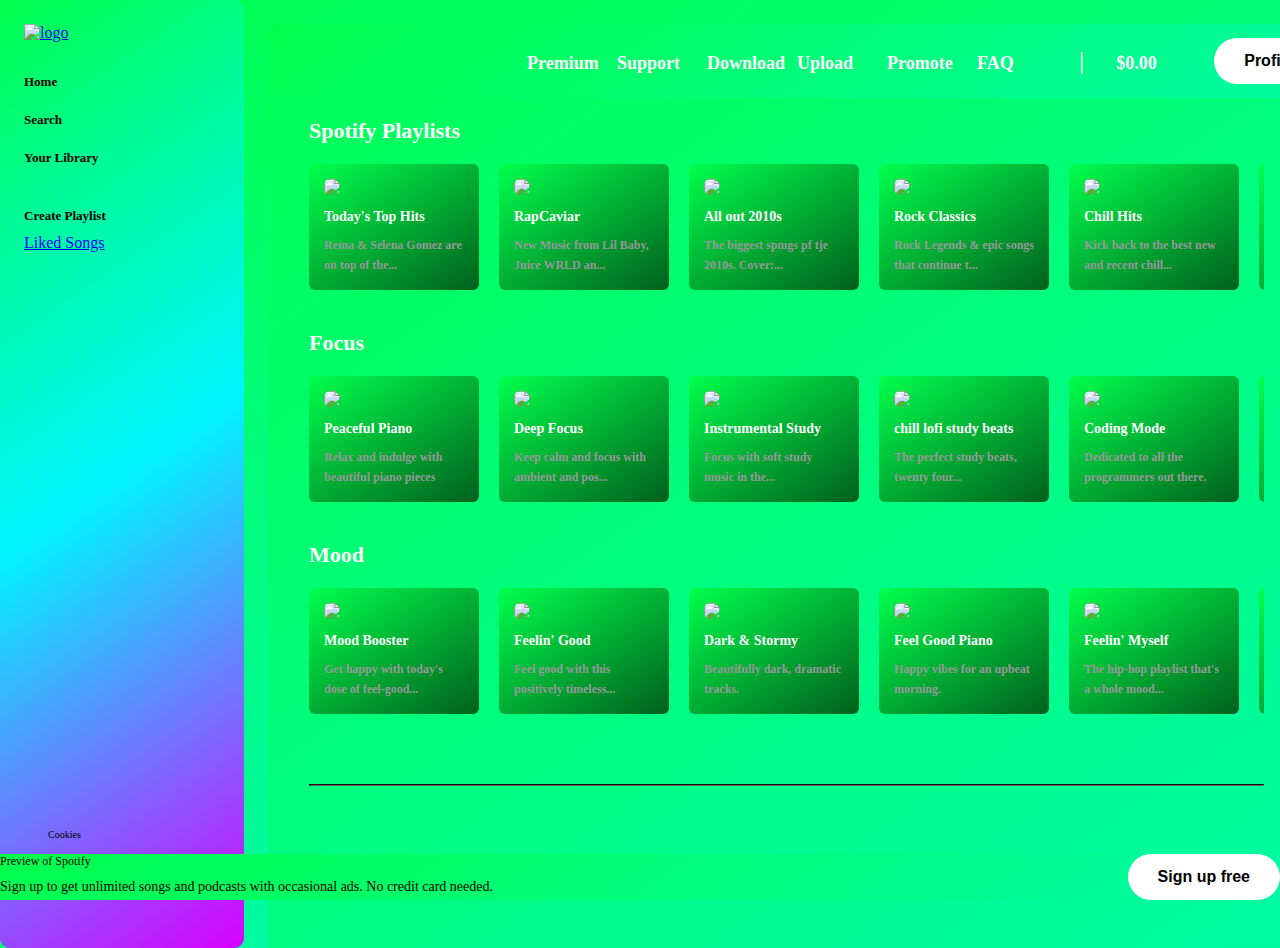
==== index.html @ 8996e860 "added profile page" ====
<!DOCTYPE html>
<html lang="en">
<head>
    <meta charset="UTF-8">
    <meta http-equiv="X-UA-Compatible" content="IE=edge">
    <meta name="viewport" content="width=device-width, initial-scale=1.0">
    <title>PenniWise</title>
    <link rel="stylesheet" href="styles.css">
    <link rel="preconnect" href="https://fonts.googleapis.com">
<link rel="preconnect" href="https://fonts.gstatic.com" crossorigin>
<link href="https://fonts.googleapis.com/css2?family=Montserrat:ital,wght@0,100;0,200;0,300;0,400;0,500;0,600;0,700;0,800;0,900;1,100;1,200;1,300;1,400;1,500;1,600;1,700;1,800;1,900&display=swap" rel="stylesheet">

</head>
<body>
    <main>
        <div class="sidebar">
          <div class="logo">
            <a href="#">
            <img src="./img/logo.png" alt="logo">
            </a>
        </div>

       <body>
    <main>
        <div class="sidebar">
          <div class="logo">
            <a href="#">
            <img src="./img/logo.png" alt="logo">
            </a>
        </div>

        <div class="navigation">
            <ul>
              <li>
                <a href="index.html">
                  <span class="fa fa-home"></span>
                  <span>Home</span>
                </a>
              </li>
    
              <li>
                <a href="#">
                  <span class="fa fa-search"></span>
                  <span>Search</span>
                </a>
              </li>
    
              <li>
                <a href="#">
                  <span class="fa fas fa-book"></span>
                  <span>Your Library</span>
                </a>
              </li>
            </ul>
          </div>
    
          <div class="navigation">
            <ul>
              <li>
                <a href="#">
                  <span class="fa fas fa-plus-square"></span>
                  <span>Create Playlist</span>
                </a>
              </li>
            </ul>
          </div>

              <li>
                <a href="#">
                  <span class="fa fas fa-heart"></span>
                  <span>Liked Songs</span>
                </a>
              </li>
            </ul>
          </div>
    
          <div class="policies">
            <ul>
              <li>
                <a href="#">Cookies</a>
              </li>
              <li>
                <a href="#">Privacy</a>
              </li>
            </ul>
          </div>
        </div>
    
        <div class="main-container">
          <div class="topbar">
            <div class="prev-next-buttons">
              <button type="button" class="fa fas fa-chevron-left"></button>
              <button type="button" class="fa fas fa-chevron-right"></button>
            </div>
    
            <div class="navbar">
              <ul>
                <li>
                  <a href="#">Premium</a>
                </li>
                <li>
                  <a href="#">Support</a>
                </li>
                <li>
                  <a href="#">Download</a>                  
                </li>
                <li>
                  <a href="#">Upload</a>
                </li>
                  <li>
                    <a href="#">Promote</a>
                  </li>
                  <li>
                    <a href="#">FAQ</a>              
                  </li>
                <li class="divider">|</li>
                <li>
                  <a href="#">$0.00</a>
                </li>
              </ul>
              <button type="button">Profile</button>
            </div>
          </div>       
          <div class="content">
          <div class="playlists">
            <h2>Spotify Playlists</h2>
    
            <div class="list">
              <div class="item">
                <img src="https://i.scdn.co/image/ab67616d0000b2733b5e11ca1b063583df9492db" />
                <div class="play">
                  <span class="fa fa-play"></span>
                </div>
                <h4>Today's Top Hits</h4>
                <p>Rema & Selena Gomez are on top of the...</p>
              </div>
    
              <div class="item">
                <img src="https://i.scdn.co/image/ab67616d0000b2733b5e11ca1b063583df9492db" />
                <div class="play">
                  <span class="fa fa-play"></span>
                </div>
                <h4>RapCaviar</h4>
                <p>New Music from Lil Baby, Juice WRLD an...</p>
              </div>
    
              <div class="item">
                <img src="https://i.scdn.co/image/ab67616d0000b2733b5e11ca1b063583df9492db" />
                <div class="play">
                  <span class="fa fa-play"></span>
                </div>
                <h4>All out 2010s</h4>
                <p>The biggest spmgs pf tje 2010s. Cover:...</p>
              </div>
    
              <div class="item">
                <img src="https://i.scdn.co/image/ab67616d0000b2733b5e11ca1b063583df9492db" />
                <div class="play">
                  <span class="fa fa-play"></span>
                </div>
                <h4>Rock Classics</h4>
                <p>Rock Legends & epic songs that continue t...</p>
              </div>
    
              <div class="item">
                <img src="https://i.scdn.co/image/ab67616d0000b2733b5e11ca1b063583df9492db" />
                <div class="play">
                  <span class="fa fa-play"></span>
                </div>
                <h4>Chill Hits</h4>
                <p>Kick back to the best new and recent chill...</p>
              </div>
    
              <div class="item">
                <img src="https://i.scdn.co/image/ab67616d0000b2733b5e11ca1b063583df9492db" />
                <div class="play">
                  <span class="fa fa-play"></span>
                </div>
                <h4>Viva Latino</h4>
                <p>Today's top Latin hits elevando nuestra...</p>
              </div>
    
              <div class="item">
                <img src="https://i.scdn.co/image/ab67616d0000b2733b5e11ca1b063583df9492db" />
                <div class="play">
                  <span class="fa fa-play"></span>
                </div>
                <h4>Mega Hit Mix</h4>
                <p>A mega mix of 75 favorites from the last...</p>
              </div>
    
              <div class="item">
                <img src="https://i.scdn.co/image/ab67616d0000b2733b5e11ca1b063583df9492db" />
                <div class="play">
                  <span class="fa fa-play"></span>
                </div>
                <h4>All out 80s</h4>
                <p>The biggest songs of the 1090s.</p>
              </div>
            </div>
          </div>
    
          <div class="playlists">
            <h2>Focus</h2>
            <div class="list">
              <div class="item">
                <img src="https://i.scdn.co/image/ab67616d0000b2733b5e11ca1b063583df9492db" />
                <div class="play">
                  <span class="fa fa-play"></span>
                </div>
                <h4>Peaceful Piano</h4>
                <p>Relax and indulge with beautiful piano pieces</p>
              </div>
    
              <div class="item">
                <img src="https://i.scdn.co/image/ab67616d0000b2733b5e11ca1b063583df9492db" />
                <div class="play">
                  <span class="fa fa-play"></span>
                </div>
                <h4>Deep Focus</h4>
                <p>Keep calm and focus with ambient and pos...</p>
              </div>
    
              <div class="item">
                <img src="https://i.scdn.co/image/ab67616d0000b2733b5e11ca1b063583df9492db" />
                <div class="play">
                  <span class="fa fa-play"></span>
                </div>
                <h4>Instrumental Study</h4>
                <p>Focus with soft study music in the...</p>
              </div>
    
              <div class="item">
                <img src="https://i.scdn.co/image/ab67616d0000b2733b5e11ca1b063583df9492db" />
                <div class="play">
                  <span class="fa fa-play"></span>
                </div>
                <h4>chill lofi study beats</h4>
                <p>The perfect study beats, twenty four...</p>
              </div>
    
              <div class="item">
                <img src="https://i.scdn.co/image/ab67616d0000b2733b5e11ca1b063583df9492db" />
                <div class="play">
                  <span class="fa fa-play"></span>
                </div>
                <h4>Coding Mode</h4>
                <p>Dedicated to all the programmers out there.</p>
              </div>
              
              <div class="item">
                <img src="https://i.scdn.co/image/ab67616d0000b2733b5e11ca1b063583df9492db" />
                <div class="play">
                  <span class="fa fa-play"></span>
                </div>
                <h4>Focus Flow</h4>
                <p>Uptempo instrumental hip hop beats.</p>
              </div>
    
              <div class="item">
                <img src="https://i.scdn.co/image/ab67616d0000b2733b5e11ca1b063583df9492db" />
                <div class="play">
                  <span class="fa fa-play"></span>
                </div>
                <h4>Calm Before The Storm</h4>
                <p>Calm before the storm music.</p>
              </div>
    
              <div class="item">
                <img src="https://i.scdn.co/image/ab67616d0000b2733b5e11ca1b063583df9492db" />
                <div class="play">
                  <span class="fa fa-play"></span>
                </div>
                <h4>Beats to think to</h4>
                <p>Focus with deep techno and tech house.</p>
              </div>
            </div>
          </div>
    
          <div class="playlists">
            <h2>Mood</h2>
            <div class="list">
              <div class="item">
                <img src="https://i.scdn.co/image/ab67616d0000b2733b5e11ca1b063583df9492db" />
                <div class="play">
                  <span class="fa fa-play"></span>
                </div>
                <h4>Mood Booster</h4>
                <p>Get happy with today's dose of feel-good...</p>
              </div>
    
              <div class="item">
                <img src="https://i.scdn.co/image/ab67616d0000b2733b5e11ca1b063583df9492db" />
                <div class="play">
                  <span class="fa fa-play"></span>
                </div>
                <h4>Feelin' Good</h4>
                <p>Feel good with this positively timeless...</p>
              </div>
    
              <div class="item">
                <img src="https://i.scdn.co/image/ab67616d0000b2733b5e11ca1b063583df9492db" />
                <div class="play">
                  <span class="fa fa-play"></span>
                </div>
                <h4>Dark & Stormy</h4>
                <p>Beautifully dark, dramatic tracks.</p>
              </div>
    
              <div class="item">
                <img src="https://i.scdn.co/image/ab67616d0000b2733b5e11ca1b063583df9492db" />
                <div class="play">
                  <span class="fa fa-play"></span>
                </div>
                <h4>Feel Good Piano</h4>
                <p>Happy vibes for an upbeat morning.</p>
              </div>
    
              <div class="item">
                <img src="https://i.scdn.co/image/ab67616d0000b2733b5e11ca1b063583df9492db" />
                <div class="play">
                  <span class="fa fa-play"></span>
                </div>
                <h4>Feelin' Myself</h4>
                <p>The hip-hop playlist that's a whole mood...</p>
              </div>
    
              <div class="item">
                <img src="https://i.scdn.co/image/ab67616d0000b2733b5e11ca1b063583df9492db" />
                <div class="play">
                  <span class="fa fa-play"></span>
                </div>
                <h4>Chill Tracks</h4>
                <p>Softer kinda dance</p>
              </div>
    
              <div class="item">
                <img src="https://i.scdn.co/image/ab67616d0000b2733b5e11ca1b063583df9492db" />
                <div class="play">
                  <span class="fa fa-play"></span>
                </div>
                <h4>Feel-Good Indie Rock</h4>
                <p>The best indie rock vibes - classic and...</p>
              </div>
    
              <div class="item">
                <img src="https://i.scdn.co/image/ab67616d0000b2733b5e11ca1b063583df9492db" />
                <div class="play">
                  <span class="fa fa-play"></span>
                </div>
                <h4>idk.</h4>
                <p>idk.</p>
              </div>
            </div>
    
            <hr>
          </div>
    
          <div class="preview">
            <div class="text">
              <h6>Preview of Spotify</h6>
              <p>Sign up to get unlimited songs and podcasts with occasional ads. No credit card needed.</p>
            </div>
            <div class="button">
              <button type="button">Sign up free</button>
            </div>
          </div>
        </div>
        </div>
        <script
          src="https://kit.fontawesome.com/23cecef777.js"
          crossorigin="anonymous"
        ></script>
    </body>
</html>
---- styles.css ----
* {
    scroll-behavior: smooth;
    margin: 0;
    padding: 0;
    
}
body {
    position: fixed;
    display: flex;
    height: 100%;
    width: 100%;
    margin: 0;
    padding: 0;
    
}

@-webkit-keyframes AnimationName {
    0%{background-position:0% 43%}
    50%{background-position:100% 58%}
    100%{background-position:0% 43%}
}
@-moz-keyframes AnimationName {
    0%{background-position:0% 43%}
    50%{background-position:100% 58%}
    100%{background-position:0% 43%}
}
@-o-keyframes AnimationName {
    0%{background-position:0% 43%}
    50%{background-position:100% 58%}
    100%{background-position:0% 43%}
}
@keyframes AnimationName {
    0%{background-position:0% 43%}
    50%{background-position:100% 58%}
    100%{background-position:0% 43%}
}



.sidebar {
    position: fixed;
    list-style: none;
    left: 0;
    top: 0;
    bottom: 0;
    height: 100%;
    width: 196px;
    border-radius: 10px;
    background: linear-gradient(326deg, #00ffbd, #7300ff, #d800ff, #00f5ff, #00ff4c);
    background-size: 200% 200%;
    -webkit-animation: AnimationName 10s ease infinite;
    -moz-animation: AnimationName 10s ease infinite;
    -o-animation: AnimationName 10s ease infinite;
    animation: AnimationName 10s ease infinite;
    padding: 24px;
}


li ul a span nav-link {
    background: none;
    list-style: none;
}

.sidebar .logo img {
    width: 130px;
}
.navigation ul {
    list-style: none;
    margin-top: 20px;
}
.navigation ul li {
    padding: 10px 0px;
    list-style: none;
}
.navigation ul li a {
    color: #000000;
    list-style: none;
    text-decoration: none;
    font-weight: bold;
    font-size: 13px;
}

.navigation ul li a:hover .fa,
.navigation ul li a.active .fa,
.navigation ul li a:focus .fa {
    color: #ffffff;
    text-decoration: none;
    font-weight: bold;
    font-size: 13px;
}
.navigation ul li a:hover .fa:hover,
.navigation ul li a.active .fa:active,
.navigation ul li a:focus .fa:focus {
    color: #ffffff;
    text-decoration: none;
    font-weight: bold;
    font-size: 13px;
}

.sidebar .policies {
    position: absolute;
    bottom: 100px;
    width: 100%;
    margin-bottom: 20px;
}

.sidebar .policies ul {
    list-style: none;
}
.sidebar .policies ul li {
    padding-bottom: 5px;
}
.sidebar .policies ul li a {
    color: #000000;
    text-decoration: none;
    font-weight: 500;
    font-size: 10px;
}
.sidebar .policies ul li a:hover,
.sidebar .policies ul li a:focus,
.sidebar .policies ul li a:active {
    color: #ffffff;
    text-decoration: none;
    font-weight: 500;
    font-size: 10px;
}
.siodbar .policies ul li .fa {
    font-size: 20px;
    margin-right: 10px;
}
.sidebar .policies ul li a:hover .fa:hover,
.sidebar .policies ul li a:focus .fa:focus,
.sidebar .policies ul li a:active .fa:active {
    color: #ffffff;
    text-decoration: none;
    font-weight: 500;
    font-size: 10px;
}
.sidebar .policies {
    position: absolute;
    bottom: 100px;
    width: 100%;
    margin-bottom: 20px;
}

main {
    position: relative;
    width: 100%;
    height: 100%;
    padding: 24px;
    padding-left: 220px;   
    background: linear-gradient(326deg, #00ffbd, #7300ff, #d800ff, #00f5ff, #00ff4c);
    background-size: 800% 800%;
    -webkit-animation: AnimationName 10s ease infinite;
    -moz-animation: AnimationName 10s ease infinite;
    -o-animation: AnimationName 10s ease infinite;
    animation: AnimationName 10s ease infinite;
    padding: 24px;
}

.main-container {
    margin-left: 245px;
    margin-bottom: 100px;
}

.topbar {
    display: flex;
    border: #000000;
    border-radius: 10px;
    width: 100%;
    justify-content: space-between;
    background: linear-gradient(326deg, #00ffbd, #7300ff, #d800ff, #00f5ff, #00ff4c);
    background-size: 800% 800%;
    -webkit-animation: AnimationName 15s ease infinite;
    -moz-animation: AnimationName 15s ease infinite;
    -o-animation: AnimationName 15s ease infinite;
    animation: AnimationName 15s ease infinite;
    padding: 14px 30px;
}
.topbar .prev-next-buttons button {
    color: #ffffff;
    cursor: not-allowed;
    width: 34px;
    height: 34px;
    border-radius: 100%;
    font-size: 18px;
    border: none;
    background: none;
    margin-right: 15px;
}
.topbar .navbar {
    display: flex;
    justify-content: space-between;
    border-radius: 20px;
    padding: 0px 10px;
    align-items: center;
}
.topbar .navbar ul {
    list-style: none;
}
.topbar .navbar ul li {
    display: inline-block;
    border: #000000;
    border-radius: 10px;
    margin: 0px 8px;
    width: 70px;
}
.topbar .navbar ul li a {
    color: #ffffff;
    display: inline-block;
    text-decoration: none;
    padding: px 10px;
    margin: 0px 0px;
    font-weight: bold;
    font-size: 18px;
}
.topbar .navbar ul li a:hover,
.topbar .navbar ul li a:focus,
.topbar .navbar ul li a:active {
    color: #000000;
    text-decoration: none;
    font-weight: bold;
    font-size: 20px;
}
.topbar .navbar ul li a:hover .fa:hover,
.topbar .navbar ul li a:focus .fa:focus,
.topbar .navbar ul li a:active .fa:active {
    color: #000000;
    text-decoration: none;
    font-weight: bold;
    font-size: 20px;
}
.topbar .navbar ul li.divider {
    color: #ffffff;  
    font-size: 26px;  
    margin: 0px 20px;
    width: auto;
    }

    .topbar .navbar button {
        background-color: #ffffff;
        color: #000000;
        font-size: 16px;
        font-weight: bold;
        padding: 14px 30px;
        border: 0px;
        border-radius: 40px;
        cursor: pointer;
        margin-left: 20px;
    }

    .topbar .navbar button:hover,
    .topbar .navbar button:focus,
    .topbar .navbar button:active {
        background-color: #00aeff;
        color: #000000;
        font-size: 16px;
        font-weight: bold;
        padding: 14px 30px;
        border: 0px;
        border-radius: 40px;
        cursor: pointer;
        margin-left: 20px;
    }
    .playlists {
        padding: 20px 40px;
      }
      .playlists h2 {
        color: #ffffff;
        font-size: 22px;
        margin-bottom: 20px;
      }
      .playlists .list {
        display: flex;
        gap: 20px;
        overflow: hidden;
      }
      .playlists .list .item {
        min-width: 140px;
        width: 160px;
        padding: 15px;
        background: linear-gradient(326deg, #00ffbd, #7300ff, #d800ff, #00f5ff, #000000, #00ff4c);
    background-size: 800% 800%;
    -webkit-animation: AnimationName 10s ease infinite;
    -moz-animation: AnimationName 10s ease infinite;
    -o-animation: AnimationName 10s ease infinite;
    animation: AnimationName 10s ease infinite;
        border-radius: 6px;
        cursor: pointer;
        transition: all ease 0.4s;
      }
      .playlists .list .item:hover {
        background-color: #252525;
      }
      .playlists .list .item img {
        width: 100%;
        border-radius: 6px;
        margin-bottom: 10px;
      }
      .playlists .list .item .play {
        position: relative;
      }
      .playlists .list .item .play .fa {
        position: absolute;
        right: 10px;
        top: -60px;
        padding: 18px;
        background-color: #9d00ff;
        border-radius: 100%;
        opacity: 0;
        transition: all ease 0.4s;
      }
      .playlists .list .item:hover .play .fa {
        opacity: 1;
        transform: translateY(-20px);
      }
      .playlists .list .item h4 {
        color: #ffffff;
        font-size: 14px;
        margin-bottom: 10px;
        white-space: nowrap;
        overflow: hidden;
        text-overflow: ellipsis;
      }
      .playlists .list .item p {
        color: #989898;
        font-size: 12px;
        line-height: 20px;
        font-weight: 600;
      }
      .playlists hr {
        margin: 70px 0px 0px;
        border-color: #636363;
      }
      
    .preview {
        position: fixed;
        display: flex;
        bottom: 0;
        left: 0;
        right: 0;
        background:linear-gradient(326deg, #00ffbd, #7300ff, #d800ff, #00f5ff, #00ff4c);
        background-size: 800% 800%;
        -webkit-animation: AnimationName 15s ease infinite;
    -moz-animation: AnimationName 15s ease infinite;
    -o-animation: AnimationName 15s ease infinite;
    animation: AnimationName 15s ease infinite;
        justify-content: space-between;
    }
    .preview h6 {
    color: #000000;
    font-size: 12px;
    font-weight: 400;
    margin-bottom: 10px;

    }
    .preview p {
    color: #000000;
    font-size: 14px;
    font-weight: 500;
    }
    .preview button {
        background-color: #ffffff;
        color: #000000;
        font-size: 16px;
        font-weight: bold;
        padding: 14px 30px;
        border: 0px;
        border-radius: 40px;
        cursor: pointer;
    }
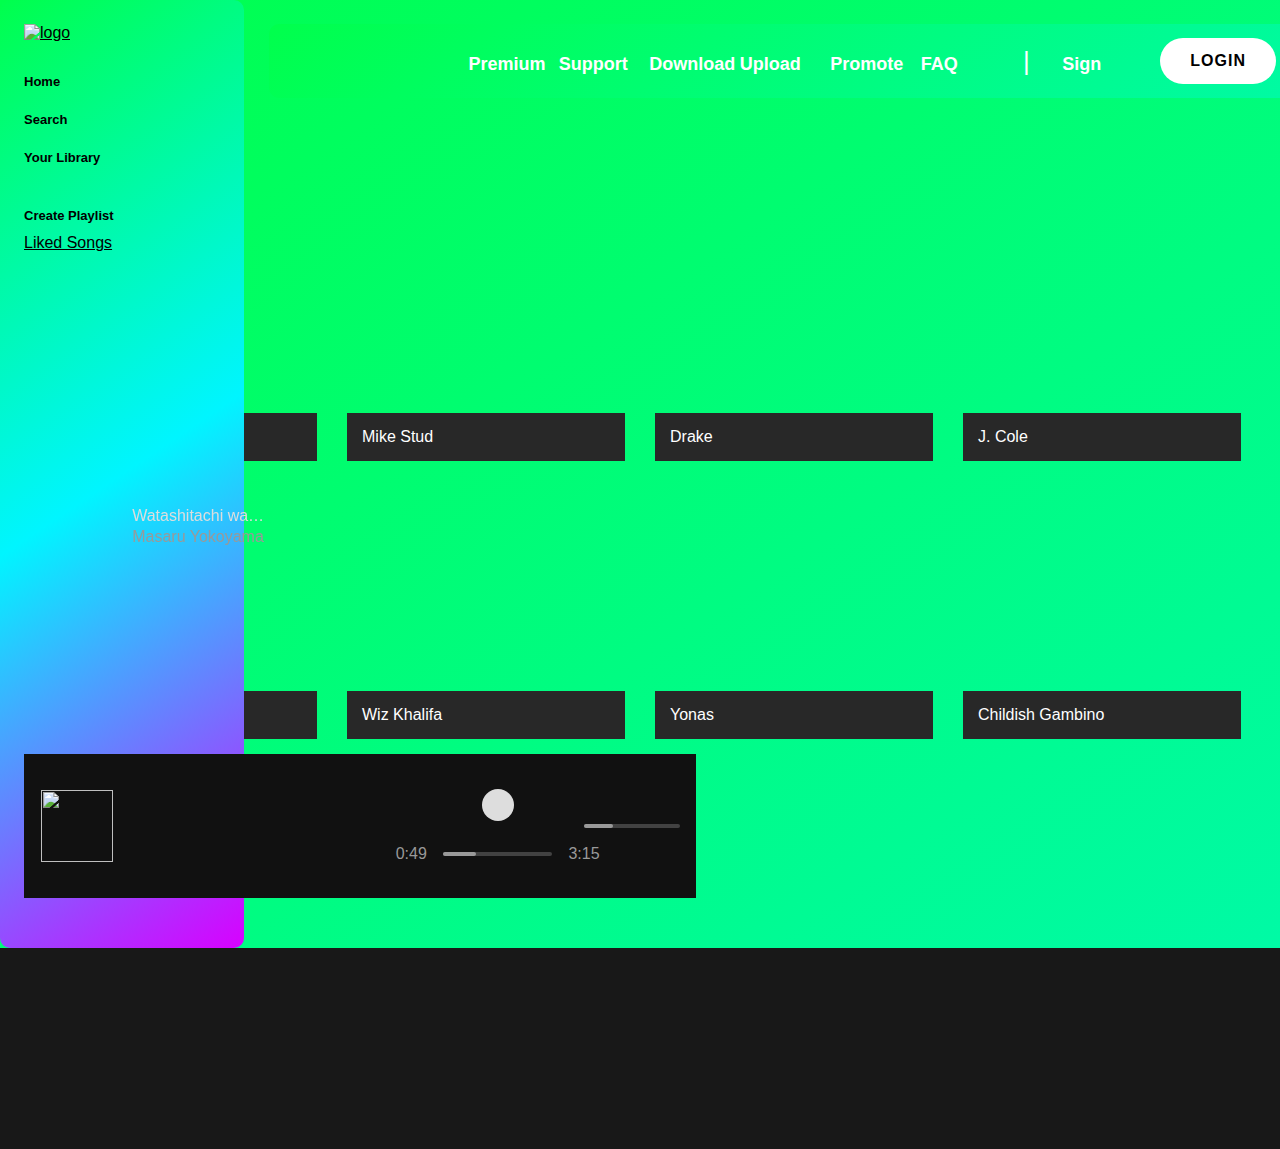
==== commit 5a192a73: "lot of changes fuck my life" ====
--- a/index.html
+++ b/index.html
@@ -6,367 +6,273 @@
     <meta name="viewport" content="width=device-width, initial-scale=1.0">
     <title>PenniWise</title>
     <link rel="stylesheet" href="styles.css">
+    <link rel="stylesheet" href="profile.css">
+    <link rel="stylesheet" href="https://cdnjs.cloudflare.com/ajax/libs/ionicons/2.0.1/css/ionicons.min.css>
+    <link rel="stylesheet" href="https://cdnjs.cloudflare.com/ajax/libs/font-awesome/5.15.4/css/all.min.css"
+            integrity="sha512-1ycn6IcaQQ40/MKBW2W4Rhis/DbILU74C1vSrLJxCq57o941Ym01SwNsOMqvEBFlcgUa6xLiPY/NS5R+E6ztJQ=="
+            crossorigin="anonymous"
+            referrerpolicy="no-referrer">    
     <link rel="preconnect" href="https://fonts.googleapis.com">
 <link rel="preconnect" href="https://fonts.gstatic.com" crossorigin>
 <link href="https://fonts.googleapis.com/css2?family=Montserrat:ital,wght@0,100;0,200;0,300;0,400;0,500;0,600;0,700;0,800;0,900;1,100;1,200;1,300;1,400;1,500;1,600;1,700;1,800;1,900&display=swap" rel="stylesheet">
 
 </head>
 <body>
-    <main>
-        <div class="sidebar">
-          <div class="logo">
-            <a href="#">
-            <img src="./img/logo.png" alt="logo">
-            </a>
-        </div>
-
-       <body>
-    <main>
-        <div class="sidebar">
-          <div class="logo">
-            <a href="#">
-            <img src="./img/logo.png" alt="logo">
-            </a>
-        </div>
-
+  <main>
+      <div class="sidebar">
+        <div class="logo">
+          <a href="#">
+          <img src="logo.png" alt="logo">
+          </a>      
+
+      <div class="navigation">
+          <ul>
+            <li>
+              <a href="home.html">
+                <span class="fa fa-home"></span>
+                <span>Home</span>
+              </a>
+            </li>
+  
+            <li>
+              <a href="#">
+                <span class="fa fa-search"></span>
+                <span>Search</span>
+              </a>
+            </li>
+  
+            <li>
+              <a href="#">
+                <span class="fa fas fa-book"></span>
+                <span>Your Library</span>
+              </a>
+            </li>
+          </ul>
+        </div>
+  
         <div class="navigation">
+          <ul>
+            <li>
+              <a href="#">
+                <span class="fa fas fa-plus-square"></span>
+                <span>Create Playlist</span>
+              </a>
+            </li>
+          </ul>
+        </div>
+
+            <li>
+              <a href="#">
+                <span class="fa fas fa-heart"></span>
+                <span>Liked Songs</span>
+              </a>
+            </li>
+          </ul>
+        </div>
+  
+        <div class="policies">
+          <ul>
+            <li>
+              <a href="#">Cookies</a>
+            </li>
+            <li>
+              <a href="#">Privacy</a>
+            </li>
+          </ul>
+        </div>
+      </div>
+    </div>
+  
+      <div class="main-container">
+        <div class="topbar">
+          <div class="prev-next-buttons">
+            <button type="button" class="fa fas fa-chevron-left"></button>
+            <button type="button" class="fa fas fa-chevron-right"></button>
+          </div>
+  
+          <div class="navbar">
             <ul>
               <li>
-                <a href="index.html">
-                  <span class="fa fa-home"></span>
-                  <span>Home</span>
-                </a>
-              </li>
-    
-              <li>
-                <a href="#">
-                  <span class="fa fa-search"></span>
-                  <span>Search</span>
-                </a>
-              </li>
-    
-              <li>
-                <a href="#">
-                  <span class="fa fas fa-book"></span>
-                  <span>Your Library</span>
-                </a>
-              </li>
-            </ul>
-          </div>
-    
-          <div class="navigation">
-            <ul>
-              <li>
-                <a href="#">
-                  <span class="fa fas fa-plus-square"></span>
-                  <span>Create Playlist</span>
-                </a>
-              </li>
-            </ul>
-          </div>
-
-              <li>
-                <a href="#">
-                  <span class="fa fas fa-heart"></span>
-                  <span>Liked Songs</span>
-                </a>
-              </li>
-            </ul>
-          </div>
-    
-          <div class="policies">
-            <ul>
-              <li>
-                <a href="#">Cookies</a>
-              </li>
-              <li>
-                <a href="#">Privacy</a>
-              </li>
-            </ul>
-          </div>
-        </div>
-    
-        <div class="main-container">
-          <div class="topbar">
-            <div class="prev-next-buttons">
-              <button type="button" class="fa fas fa-chevron-left"></button>
-              <button type="button" class="fa fas fa-chevron-right"></button>
-            </div>
-    
-            <div class="navbar">
-              <ul>
+                <a href="#">Premium</a>
+              </li>
+              <li>
+                <a href="#">Support</a>
+              </li>
+              <li>
+                <a href="#">Download</a>                  
+              </li>
+              <li>
+                <a href="#">Upload</a>
+              </li>
                 <li>
-                  <a href="#">Premium</a>
+                  <a href="#">Promote</a>
                 </li>
                 <li>
-                  <a href="#">Support</a>
+                  <a href="#">FAQ</a>              
                 </li>
-                <li>
-                  <a href="#">Download</a>                  
-                </li>
-                <li>
-                  <a href="#">Upload</a>
-                </li>
-                  <li>
-                    <a href="#">Promote</a>
-                  </li>
-                  <li>
-                    <a href="#">FAQ</a>              
-                  </li>
-                <li class="divider">|</li>
-                <li>
-                  <a href="#">$0.00</a>
-                </li>
-              </ul>
-              <button type="button">Profile</button>
-            </div>
-          </div>       
-          <div class="content">
-          <div class="playlists">
-            <h2>Spotify Playlists</h2>
-    
-            <div class="list">
-              <div class="item">
-                <img src="https://i.scdn.co/image/ab67616d0000b2733b5e11ca1b063583df9492db" />
-                <div class="play">
-                  <span class="fa fa-play"></span>
-                </div>
-                <h4>Today's Top Hits</h4>
-                <p>Rema & Selena Gomez are on top of the...</p>
-              </div>
-    
-              <div class="item">
-                <img src="https://i.scdn.co/image/ab67616d0000b2733b5e11ca1b063583df9492db" />
-                <div class="play">
-                  <span class="fa fa-play"></span>
-                </div>
-                <h4>RapCaviar</h4>
-                <p>New Music from Lil Baby, Juice WRLD an...</p>
-              </div>
-    
-              <div class="item">
-                <img src="https://i.scdn.co/image/ab67616d0000b2733b5e11ca1b063583df9492db" />
-                <div class="play">
-                  <span class="fa fa-play"></span>
-                </div>
-                <h4>All out 2010s</h4>
-                <p>The biggest spmgs pf tje 2010s. Cover:...</p>
-              </div>
-    
-              <div class="item">
-                <img src="https://i.scdn.co/image/ab67616d0000b2733b5e11ca1b063583df9492db" />
-                <div class="play">
-                  <span class="fa fa-play"></span>
-                </div>
-                <h4>Rock Classics</h4>
-                <p>Rock Legends & epic songs that continue t...</p>
-              </div>
-    
-              <div class="item">
-                <img src="https://i.scdn.co/image/ab67616d0000b2733b5e11ca1b063583df9492db" />
-                <div class="play">
-                  <span class="fa fa-play"></span>
-                </div>
-                <h4>Chill Hits</h4>
-                <p>Kick back to the best new and recent chill...</p>
-              </div>
-    
-              <div class="item">
-                <img src="https://i.scdn.co/image/ab67616d0000b2733b5e11ca1b063583df9492db" />
-                <div class="play">
-                  <span class="fa fa-play"></span>
-                </div>
-                <h4>Viva Latino</h4>
-                <p>Today's top Latin hits elevando nuestra...</p>
-              </div>
-    
-              <div class="item">
-                <img src="https://i.scdn.co/image/ab67616d0000b2733b5e11ca1b063583df9492db" />
-                <div class="play">
-                  <span class="fa fa-play"></span>
-                </div>
-                <h4>Mega Hit Mix</h4>
-                <p>A mega mix of 75 favorites from the last...</p>
-              </div>
-    
-              <div class="item">
-                <img src="https://i.scdn.co/image/ab67616d0000b2733b5e11ca1b063583df9492db" />
-                <div class="play">
-                  <span class="fa fa-play"></span>
-                </div>
-                <h4>All out 80s</h4>
-                <p>The biggest songs of the 1090s.</p>
-              </div>
-            </div>
-          </div>
-    
-          <div class="playlists">
-            <h2>Focus</h2>
-            <div class="list">
-              <div class="item">
-                <img src="https://i.scdn.co/image/ab67616d0000b2733b5e11ca1b063583df9492db" />
-                <div class="play">
-                  <span class="fa fa-play"></span>
-                </div>
-                <h4>Peaceful Piano</h4>
-                <p>Relax and indulge with beautiful piano pieces</p>
-              </div>
-    
-              <div class="item">
-                <img src="https://i.scdn.co/image/ab67616d0000b2733b5e11ca1b063583df9492db" />
-                <div class="play">
-                  <span class="fa fa-play"></span>
-                </div>
-                <h4>Deep Focus</h4>
-                <p>Keep calm and focus with ambient and pos...</p>
-              </div>
-    
-              <div class="item">
-                <img src="https://i.scdn.co/image/ab67616d0000b2733b5e11ca1b063583df9492db" />
-                <div class="play">
-                  <span class="fa fa-play"></span>
-                </div>
-                <h4>Instrumental Study</h4>
-                <p>Focus with soft study music in the...</p>
-              </div>
-    
-              <div class="item">
-                <img src="https://i.scdn.co/image/ab67616d0000b2733b5e11ca1b063583df9492db" />
-                <div class="play">
-                  <span class="fa fa-play"></span>
-                </div>
-                <h4>chill lofi study beats</h4>
-                <p>The perfect study beats, twenty four...</p>
-              </div>
-    
-              <div class="item">
-                <img src="https://i.scdn.co/image/ab67616d0000b2733b5e11ca1b063583df9492db" />
-                <div class="play">
-                  <span class="fa fa-play"></span>
-                </div>
-                <h4>Coding Mode</h4>
-                <p>Dedicated to all the programmers out there.</p>
-              </div>
-              
-              <div class="item">
-                <img src="https://i.scdn.co/image/ab67616d0000b2733b5e11ca1b063583df9492db" />
-                <div class="play">
-                  <span class="fa fa-play"></span>
-                </div>
-                <h4>Focus Flow</h4>
-                <p>Uptempo instrumental hip hop beats.</p>
-              </div>
-    
-              <div class="item">
-                <img src="https://i.scdn.co/image/ab67616d0000b2733b5e11ca1b063583df9492db" />
-                <div class="play">
-                  <span class="fa fa-play"></span>
-                </div>
-                <h4>Calm Before The Storm</h4>
-                <p>Calm before the storm music.</p>
-              </div>
-    
-              <div class="item">
-                <img src="https://i.scdn.co/image/ab67616d0000b2733b5e11ca1b063583df9492db" />
-                <div class="play">
-                  <span class="fa fa-play"></span>
-                </div>
-                <h4>Beats to think to</h4>
-                <p>Focus with deep techno and tech house.</p>
-              </div>
-            </div>
-          </div>
-    
-          <div class="playlists">
-            <h2>Mood</h2>
-            <div class="list">
-              <div class="item">
-                <img src="https://i.scdn.co/image/ab67616d0000b2733b5e11ca1b063583df9492db" />
-                <div class="play">
-                  <span class="fa fa-play"></span>
-                </div>
-                <h4>Mood Booster</h4>
-                <p>Get happy with today's dose of feel-good...</p>
-              </div>
-    
-              <div class="item">
-                <img src="https://i.scdn.co/image/ab67616d0000b2733b5e11ca1b063583df9492db" />
-                <div class="play">
-                  <span class="fa fa-play"></span>
-                </div>
-                <h4>Feelin' Good</h4>
-                <p>Feel good with this positively timeless...</p>
-              </div>
-    
-              <div class="item">
-                <img src="https://i.scdn.co/image/ab67616d0000b2733b5e11ca1b063583df9492db" />
-                <div class="play">
-                  <span class="fa fa-play"></span>
-                </div>
-                <h4>Dark & Stormy</h4>
-                <p>Beautifully dark, dramatic tracks.</p>
-              </div>
-    
-              <div class="item">
-                <img src="https://i.scdn.co/image/ab67616d0000b2733b5e11ca1b063583df9492db" />
-                <div class="play">
-                  <span class="fa fa-play"></span>
-                </div>
-                <h4>Feel Good Piano</h4>
-                <p>Happy vibes for an upbeat morning.</p>
-              </div>
-    
-              <div class="item">
-                <img src="https://i.scdn.co/image/ab67616d0000b2733b5e11ca1b063583df9492db" />
-                <div class="play">
-                  <span class="fa fa-play"></span>
-                </div>
-                <h4>Feelin' Myself</h4>
-                <p>The hip-hop playlist that's a whole mood...</p>
-              </div>
-    
-              <div class="item">
-                <img src="https://i.scdn.co/image/ab67616d0000b2733b5e11ca1b063583df9492db" />
-                <div class="play">
-                  <span class="fa fa-play"></span>
-                </div>
-                <h4>Chill Tracks</h4>
-                <p>Softer kinda dance</p>
-              </div>
-    
-              <div class="item">
-                <img src="https://i.scdn.co/image/ab67616d0000b2733b5e11ca1b063583df9492db" />
-                <div class="play">
-                  <span class="fa fa-play"></span>
-                </div>
-                <h4>Feel-Good Indie Rock</h4>
-                <p>The best indie rock vibes - classic and...</p>
-              </div>
-    
-              <div class="item">
-                <img src="https://i.scdn.co/image/ab67616d0000b2733b5e11ca1b063583df9492db" />
-                <div class="play">
-                  <span class="fa fa-play"></span>
-                </div>
-                <h4>idk.</h4>
-                <p>idk.</p>
-              </div>
-            </div>
-    
-            <hr>
-          </div>
-    
-          <div class="preview">
-            <div class="text">
-              <h6>Preview of Spotify</h6>
-              <p>Sign up to get unlimited songs and podcasts with occasional ads. No credit card needed.</p>
-            </div>
-            <div class="button">
-              <button type="button">Sign up free</button>
-            </div>
-          </div>
-        </div>
-        </div>
+              <li class="divider">|</li>
+              <li>
+                <a href="#">Sign</a>
+              </li>
+            </ul>
+            <button type="button" href="profile.html">Login</button>
+          </div>
+        </div>
+  
+    </div>
+    
+  </div>
+  
+</section>
+</div>
+
+<div role="tabpanel" class="tab-pane" id="related-artists">
+            
+  <div class="media-cards">
+  
+    <div class="media-card">
+    
+      <div class="media-card__image" style="background-image: url(https://s3-us-west-2.amazonaws.com/s.cdpn.io/7022/hoodie.jpg);">
+      
+        <i class="ion-ios-play"></i>
+        
+      </div>
+      
+      <a class="media-card__footer">Hoodie Allen</a>
+      
+    </div>
+    
+    <div class="media-card">
+    
+      <div class="media-card__image" style="background-image: url(https://s3-us-west-2.amazonaws.com/s.cdpn.io/7022/mikestud_large.jpg);">
+      
+        <i class="ion-ios-play"></i>
+        
+      </div>
+      
+      <a class="media-card__footer">Mike Stud</a>
+      
+    </div>
+    
+    <div class="media-card">
+    
+      <div class="media-card__image" style="background-image: url(https://s3-us-west-2.amazonaws.com/s.cdpn.io/7022/drake_large.jpg);">
+      
+        <i class="ion-ios-play"></i>
+        
+      </div>
+      
+      <a class="media-card__footer">Drake</a>
+      
+    </div>
+    
+    <div class="media-card">
+    
+      <div class="media-card__image" style="background-image: url(https://s3-us-west-2.amazonaws.com/s.cdpn.io/7022/jcole_large.jpg);">
+      
+        <i class="ion-ios-play"></i>
+        
+      </div>
+      
+      <a class="media-card__footer">J. Cole</a>
+      
+    </div>
+    
+    <div class="media-card">
+    
+      <div class="media-card__image" style="background-image: url(https://s3-us-west-2.amazonaws.com/s.cdpn.io/7022/bigSean_large.jpg);">
+      
+        <i class="ion-ios-play"></i>
+        
+      </div>
+      
+      <a class="media-card__footer">Big Sean</a>
+      
+    </div>
+    
+    <div class="media-card">
+    
+      <div class="media-card__image" style="background-image: url(https://s3-us-west-2.amazonaws.com/s.cdpn.io/7022/wiz.jpeg);">
+      
+        <i class="ion-ios-play"></i>
+        
+      </div>
+      
+      <a class="media-card__footer">Wiz Khalifa</a>
+      
+    </div>
+    
+    <div class="media-card">
+    
+      <div class="media-card__image" style="background-image: url(https://s3-us-west-2.amazonaws.com/s.cdpn.io/7022/yonas.jpg);">
+      
+        <i class="ion-ios-play"></i>
+        
+      </div>
+      
+      <a class="media-card__footer">Yonas</a>
+      
+    </div>
+    
+    <div class="media-card">
+    
+      <div class="media-card__image" style="background-image: url(https://s3-us-west-2.amazonaws.com/s.cdpn.io/7022/childish.jpg);">
+      
+        <i class="ion-ios-play"></i>
+        
+      </div>
+      
+      <a class="media-card__footer">Childish Gambino</a>
+      
+    </div>
+    
+<div class="music-player">
+  <div class="song-bar">
+      <div class="song-infos">
+          <div class="image-container">
+              <img src="https://d2y6mqrpjbqoe6.cloudfront.net/image/upload/f_auto,q_auto/media/library-400/216_636967437355378335Your_Lie_Small_hq.jpg" alt="" />
+          </div>
+          <div class="song-description">
+              <p class="title">
+                  Watashitachi wa Sou Yatte Ikite Iku Jinshu na no
+              </p>
+              <p class="artist">Masaru Yokoyama</p>
+          </div>
+      </div>
+      <div class="icons">
+          <i class="far fa-heart"></i>
+          <i class="fas fa-compress"></i>
+      </div>
+  </div>
+  <div class="progress-controller">
+      <div class="control-buttons">
+          <i class="fas fa-random"></i>
+          <i class="fas fa-step-backward"></i>
+          <i class="play-pause fas fa-play"></i>
+          <i class="fas fa-step-forward"></i>
+          <i class="fas fa-undo-alt"></i>
+      </div>
+      <div class="progress-container">
+          <span>0:49</span>
+          <div class="progress-bar">
+              <div class="progress"></div>
+          </div>
+          <span>3:15</span>
+      </div>
+  </div>
+  <div class="other-features">
+      <i class="fas fa-list-ul"></i>
+      <i class="fas fa-desktop"></i>
+      <div class="volume-bar">
+          <i class="fas fa-volume-down"></i>
+          <div class="progress-bar">
+              <div class="progress"></div>
+          </div>
+      </div>
+  </div>
+</div>
+
+ 
         <script
           src="https://kit.fontawesome.com/23cecef777.js"
           crossorigin="anonymous"
--- a/styles.css
+++ b/styles.css
@@ -12,6 +12,150 @@
     margin: 0;
     padding: 0;
     
+}
+@import url(//db.onlinewebfonts.com/c/860c3ec7bbc5da3e97233ccecafe512e?family=Circular+Std+Book);
+
+
+.music-player {
+    --primary-color: #ddd;
+    --secondary-color: #999;
+    --green-color: #2d5;
+    --padding: 1em;
+    background-color: #111;
+    display: flex;
+    justify-content: center;
+    align-items: center;
+    position: relative;
+
+    height: 7rem;
+    padding: var(--padding);
+    color: var(--primary-color);
+}
+.song-bar {
+    position: relative;
+    display: flex;
+    align-items: center;
+    justify-content: space-between;
+    gap: 1.5rem;
+    padding: 1px;
+    right: 0;
+    bottom: 0;
+    width: auto;
+}
+
+.song-infos {
+    display: flex;
+    align-items: center;
+    gap: 1em;
+}
+.image-container {
+    --size: 4.5em;
+    flex-shrink: 0;
+    width: var(--size);
+    height: var(--size);
+}
+.image-container img {
+    width: 100%;
+    height: 100%;
+    object-fit: cover;
+}
+.song-description p {
+    margin: 0.2em;
+}
+.title,
+.artist {
+    display: -webkit-box;
+    -webkit-box-orient: vertical;
+    -webkit-line-clamp: 1;
+    overflow: auto;
+}
+.title:hover,
+.artist:hover {
+    text-decoration: underline;
+}
+.artist{
+    color: var(--secondary-color);
+}
+.icons{
+    display: flex;
+    gap: 1em;
+}
+.progress-controller{
+    width: 100%;
+    display: flex;
+    justify-content: center;
+    flex-direction: column;
+    align-items: center;
+    gap: 1.5em;
+    color: var(--secondary-color);
+}
+.control-buttons{
+    display: flex;
+    align-items: center;
+    gap: 2em;
+}
+.play-pause{
+    display: inline-block;
+    padding: 1em;
+    background-color: var(--primary-color);
+    color: #111;
+    border-radius: 50%;
+}
+.play-pause:hover{
+    transform: scale(1.1);
+    color: #111;
+}
+.progress-container{
+    width: 100%;
+    display: flex;
+    align-items: center;
+    justify-content: center;
+    gap: 1em;
+}
+.progress-bar{
+    height: 4px;
+    border-radius: 10px;
+    width: 30%;
+    background-color: #ccc4;
+}
+.progress{
+    position: relative;
+    height: 100%;
+    width: 30%;
+    border-radius: 10px;
+    background-color: var(--secondary-color);
+}
+.progress-bar:hover .progress{
+    background-color: var(--green-color);
+}
+.progress-bar:hover .progress::after{
+    content: "";
+    position: absolute;
+    --size: 1em;
+    width: var(--size);
+    height: var(--size);
+    right: 0;
+    border-radius: 50%;
+    background-color: var(--primary-color);
+    transform: translate(50%, calc(2px - 50%));
+}
+.other-features{
+    position: absolute;
+    right: var(--padding);
+    display: flex;
+    flex-direction: row;
+    gap: 1em;
+}
+.volume-bar{
+    display: flex;
+    align-items: center;
+    gap: .7em;
+}
+.volume-bar .progress-bar{
+    width: 6em;
+}
+.volume-bar .progress-bar:hover .progress::after{
+    --size: .8em;
 }
 
 @-webkit-keyframes AnimationName {
@@ -273,7 +417,7 @@
       .playlists .list {
         display: flex;
         gap: 20px;
-        overflow: hidden;
+        overflow: auto;
       }
       .playlists .list .item {
         min-width: 140px;
@@ -319,7 +463,7 @@
         font-size: 14px;
         margin-bottom: 10px;
         white-space: nowrap;
-        overflow: hidden;
+        overflow: auto;
         text-overflow: ellipsis;
       }
       .playlists .list .item p {
@@ -332,40 +476,5 @@
         margin: 70px 0px 0px;
         border-color: #636363;
       }
-      
-    .preview {
-        position: fixed;
-        display: flex;
-        bottom: 0;
-        left: 0;
-        right: 0;
-        background:linear-gradient(326deg, #00ffbd, #7300ff, #d800ff, #00f5ff, #00ff4c);
-        background-size: 800% 800%;
-        -webkit-animation: AnimationName 15s ease infinite;
-    -moz-animation: AnimationName 15s ease infinite;
-    -o-animation: AnimationName 15s ease infinite;
-    animation: AnimationName 15s ease infinite;
-        justify-content: space-between;
-    }
-    .preview h6 {
-    color: #000000;
-    font-size: 12px;
-    font-weight: 400;
-    margin-bottom: 10px;
-
-    }
-    .preview p {
-    color: #000000;
-    font-size: 14px;
-    font-weight: 500;
-    }
-    .preview button {
-        background-color: #ffffff;
-        color: #000000;
-        font-size: 16px;
-        font-weight: bold;
-        padding: 14px 30px;
-        border: 0px;
-        border-radius: 40px;
-        cursor: pointer;
-    }+     
+   --- a/profile.css
+++ b/profile.css
@@ -0,0 +1,1064 @@
+
+@charset "UTF-8";
+body {
+  background: #181818;
+  font-family: "Roboto", sans-serif;
+}
+body a {
+  color: #000000;
+}
+body a:hover {
+  color: #ffffff;
+}
+.content {
+  display: flex;
+  flex-flow: row wrap;
+}
+.content__left {
+  width: 15%;
+}
+.content__middle {
+  width: 85%;
+}
+.content__right {
+  width: 15%;
+}
+@media (max-width: 1400px) {
+  .content__left {
+    width: 20%;
+  }
+  .content__middle {
+    width: 80%;
+  }
+  .content__right {
+    display: none;
+  }
+}
+@media (max-width: 768px) {
+  .content__left {
+    width: 100%;
+  }
+  .content__middle {
+    width: 100%;
+  }
+}
+  .navigation__list {
+    margin-bottom: 0;
+    width: calc(100% / 3);
+    text-align: center;
+  }
+  .navigation__list__item {
+    width: 100%;
+    text-align: center;
+  }
+  .navigation__list__item i {
+    display: none;
+  }
+  .navigation__list__item span {
+    margin: 0 auto;
+  }
+  .navigation__list__item:hover {
+    border: none;
+  }
+
+.playlist {
+  padding: 15px;
+  background: linear-gradient(326deg, #00ffbd, #7300ff, #d800ff, #00f5ff, #00ff4c);
+    background-size: 800% 800%;
+    -webkit-animation: AnimationName 10s ease infinite;
+    -moz-animation: AnimationName 10s ease infinite;
+    -o-animation: AnimationName 10s ease infinite;
+    animation: AnimationName 10s ease infinite;
+  border-top: 1px solid #181818;
+  border-bottom: 1px solid #181818;
+}
+.playlist:hover {
+  background: #8e04ff;
+}
+.playlist:hover a {
+  color: rgb(0, 221, 255);
+}
+.playlist a {
+  color: #ffffff;
+  display: flex;
+  flex-flow: row nowrap;
+  align-items: center;
+}
+.playlist a:hover {
+  text-decoration: none;
+}
+.playlist a i {
+  font-size: 24px;
+  color: white;
+  margin-right: 15px;
+}
+
+@media (max-width: 768px) {
+  .playlist {
+    display: none;
+  }
+}
+.playing {
+    background: linear-gradient(326deg, #00ffbd, #7300ff, #d800ff, #00f5ff, #00ff4c);
+    background-size: 800% 800%;
+    -webkit-animation: AnimationName 10s ease infinite;
+    -moz-animation: AnimationName 10s ease infinite;
+    -o-animation: AnimationName 10s ease infinite;
+    animation: AnimationName 10s ease infinite;
+  border-bottom: 1px solid #181818;
+  display: flex;
+  flex-flow: row nowrap;
+  align-items: center;
+}
+.playing__art img {
+  width: 50px;
+  height: 50px;
+}
+.playing__song {
+  color: #ffffff;
+  padding-left: 15px;
+  display: flex;
+  flex-flow: column wrap;
+}
+.playing__song a {
+  color: #ffffff;
+}
+.playing__song a:hover {
+  color: rgb(0, 0, 0);
+  cursor: pointer;
+}
+.playing__add {
+  margin-left: auto;
+  padding-right: 15px;
+  color: #ffffff;
+}
+
+@media (max-width: 768px) {
+  .playing {
+    border-top: 1px solid #181818;
+  }
+}
+.current-track {
+    background: linear-gradient(326deg, #00ffbd, #7300ff, #d800ff, #00f5ff, #00ff4c);
+    background-size: 800% 800%;
+    -webkit-animation: AnimationName 10s ease infinite;
+    -moz-animation: AnimationName 10s ease infinite;
+    -o-animation: AnimationName 10s ease infinite;
+    animation: AnimationName 10s ease infinite;
+  padding: 5px 5px;
+  display: flex;
+  margin-right: 10px;
+  position: absolute;
+  flex-flow: row wrap;
+  align-items: center;
+  width: 85%;
+}
+
+.current-track__actions {
+  width: 5%;
+  display: flex;
+  flex-flow: row nowrap;
+  justify-content: space-between;
+  align-items: center;
+}
+.current-track__actions a {
+  font-size: 24px;
+  color: #000000;
+}
+.current-track__actions a:hover {
+  color: rgb(255, 255, 255);
+  cursor: pointer;
+}
+.current-track__actions .play {
+  font-size: 36px;
+}
+.current-track__progress {
+  width: 70%;
+  padding: 0 30px;
+  color: #000000;
+  font-size: 11px;
+  display: flex;
+  flex-flow: row;
+  justify-content: space-between;
+  align-items: center;
+}
+.current-track__progress__bar {
+  width: 100%;
+  padding: 0 15px;
+}
+.current-track__progress__bar .noUi-target {
+  border: none;
+  height: 4px;
+}
+.current-track__progress__bar .noUi-base {
+    background: linear-gradient(326deg, #00ffbd, #7300ff, #d800ff, #00f5ff, #00ff4c);
+    background-size: 800% 800%;
+    -webkit-animation: AnimationName 10s ease infinite;
+    -moz-animation: AnimationName 10s ease infinite;
+    -o-animation: AnimationName 10s ease infinite;
+    animation: AnimationName 10s ease infinite;}
+.current-track__progress__bar .noUi-origin {
+  background: #000000;
+}
+.current-track__progress__bar .noUi-handle {
+  background: #ffffff;
+  width: 15px;
+  height: 15px;
+  border-radius: 50%;
+  box-shadow: none;
+  border: none;
+  left: 0;
+  display: none;
+}
+.current-track__progress__bar .noUi-handle:before, .current-track__progress__bar .noUi-handle:after {
+  background: none;
+}
+.current-track__progress:hover .noUi-handle {
+  display: block;
+}
+.current-track__options {
+  width: 25%;
+  display: flex;
+  flex-flow: row wrap;
+  align-items: center;
+}
+.current-track__options .lyrics {
+  font-size: 11px;
+  text-transform: uppercase;
+  width: 15%;
+  padding: 0 15px 0 0;
+}
+.current-track__options .controls {
+  width: 85%;
+  display: flex;
+  flex-flow: row wrap;
+  justify-content: space-between;
+}
+.current-track__options .controls .devices:hover {
+  text-decoration: none;
+}
+.current-track__options .controls .devices i {
+  margin-right: 5px;
+}
+.current-track__options .controls .devices span {
+  font-size: 11px;
+  text-transform: uppercase;
+}
+.current-track__options .controls .volume {
+  width: 25%;
+  display: flex;
+  flex-flow: row wrap;
+  align-items: center;
+}
+.current-track__options .controls .volume i {
+  width: 20px;
+  color: #ffffff;
+}
+.current-track__options .controls .volume #song-volume {
+  width: calc(80% - 20px);
+  border: none;
+  height: 4px;
+}
+.current-track__options .controls .volume #song-volume .noUi-base {
+  background: #ffffff;
+}
+.current-track__options .controls .volume #song-volume .noUi-origin {
+  background: #000000;
+}
+.current-track__options .controls .volume #song-volume .noUi-handle {
+  background: #ffffff;
+  width: 15px;
+  height: 15px;
+  border-radius: 50%;
+  box-shadow: none;
+  border: none;
+  left: 0;
+  display: none;
+}
+.current-track__options .controls .volume #song-volume .noUi-handle:before, .current-track__options .controls .volume #song-volume .noUi-handle:after {
+  background: none;
+}
+.current-track__options .controls .volume #song-volume:hover .noUi-handle {
+  display: block;
+}
+@media (max-width: 1400px) {
+  .current-track__actions {
+    width: 10%;
+  }
+  .current-track__progress {
+    width: 50%;
+  }
+  .current-track__options {
+    width: 40%;
+  }
+}
+@media (max-width: 980px) {
+  .current-track__actions {
+    width: 10%;
+  }
+  .current-track__progress {
+    width: 40%;
+  }
+  .current-track__options {
+    width: 50%;
+  }
+}
+@media (max-width: 768px) {
+  .current-track__actions {
+    width: 25%;
+  }
+  .current-track__progress {
+    width: 75%;
+  }
+  .current-track__options {
+    width: 100%;
+  }
+}
+@media (max-width: 480px) {
+  .current-track__actions {
+    width: 100%;
+    justify-content: space-around;
+    padding: 5px 0;
+  }
+  .current-track__progress {
+    width: 100%;
+    padding: 5px 0;
+  }
+  .current-track__options {
+    width: 100%;
+    padding: 5px 0;
+  }
+}
+
+@media (max-width: 768px) {
+  .current-track__action {
+    padding-top: 15px;
+  }
+}
+.artist {
+  height: 617px;
+  overflow-y: scroll;
+}
+.artist__header {
+  height: 320px;
+  width: 100%;
+  border-bottom: 1px solid #282828;
+  position: relative;
+  background-image: url(https://s3-us-west-2.amazonaws.com/s.cdpn.io/7022/spotify_img_bground.png);
+  background-size: cover;
+  background-position: center;
+  background-repeat: no-repeat;
+  overflow: hidden;
+  z-index: 1;
+  display: flex;
+  flex-flow: row wrap;
+  justify-content: space-between;
+  align-items: flex-end;
+}
+.artist__header:before {
+  content: " ";
+  display: block;
+  position: absolute;
+  left: 0;
+  top: 0;
+  width: 100%;
+  height: 100%;
+  z-index: 0;
+  opacity: 0.15;
+  background-image: url(https://s3-us-west-2.amazonaws.com/s.cdpn.io/7022/g-eazy.png);
+  background-repeat: no-repeat;
+  background-size: cover;
+  background-position: top;
+}
+.artist__header .artist__info {
+  padding: 15px;
+  z-index: 1;
+  width: 80%;
+  margin-top: 78px;
+  display: flex;
+  flex-flow: row wrap;
+  align-items: flex-end;
+}
+.artist__header .artist__info .profile__img {
+  margin-right: 15px;
+}
+.artist__header .artist__info .profile__img img {
+  width: 150px;
+  height: 150px;
+  border-radius: 50%;
+}
+.artist__header .artist__info__type {
+  color: #000000;
+  text-transform: uppercase;
+  font-size: 11px;
+  letter-spacing: 1px;
+}
+.artist__header .artist__info__name {
+  color: white;
+  font-size: 36px;
+  font-weight: 100;
+  padding: 0 0 10px 0;
+}
+.artist__header .artist__info__actions {
+  display: flex;
+  flex-flow: row wrap;
+}
+.artist__header .artist__info__actions button {
+  margin-right: 10px;
+  height: 27px;
+  display: flex;
+  flex-flow: row wrap;
+  align-items: center;
+  padding: 0 15px;
+  font-weight: 500;
+}
+.artist__header .artist__info__actions button i {
+  font-size: 20px;
+  margin-right: 5px;
+}
+.artist__header .artist__info__actions .more {
+  width: 27px;
+  height: 27px;
+  border-radius: 50%;
+  padding: 0;
+  text-align: center;
+}
+.artist__header .artist__info__actions .more i {
+  margin: 0;
+  padding-left: 6px;
+}
+.artist__header .artist__listeners {
+  width: 20%;
+  z-index: 1;
+  padding: 15px;
+  text-align: right;
+  color: #ffffff;
+  font-weight: 100;
+  font-size: 16px;
+  letter-spacing: 1px;
+}
+.artist__header .artist__listeners__label {
+  font-weight: 300;
+  text-transform: uppercase;
+  font-size: 12px;
+  letter-spacing: 1px;
+}
+.artist__header .artist__navigation {
+  width: 100%;
+  z-index: 1;
+  background: linear-gradient(326deg, #00ffbd, #7300ff, #d800ff, #00f5ff, #00ff4c);
+  background-size: 800% 800%;
+  -webkit-animation: AnimationName 10s ease infinite;
+  -moz-animation: AnimationName 10s ease infinite;
+  -o-animation: AnimationName 10s ease infinite;
+  animation: AnimationName 10s ease infinite;  display: flex;
+  flex-flow: row wrap;
+  justify-content: space-between;
+  align-items: center;
+}
+.artist__header .artist__navigation ul {
+  border: none;
+}
+.artist__header .artist__navigation ul li {
+  padding: 0 15px;
+}
+.artist__header .artist__navigation ul li a {
+  padding: 15px 0;
+  color: #ffffff;
+  border: none;
+  text-transform: uppercase;
+  letter-spacing: 1px;
+  transition: all 0.4s ease;
+  border-bottom: 4px solid rgba(0, 0, 0, 0);
+}
+.artist__header .artist__navigation ul li a:hover {
+  background: none;
+  border: none;
+  color: white;
+  transition: all 0.4s ease;
+  border-bottom: 4px solid rgba(0, 0, 0, 0);
+}
+.artist__header .artist__navigation ul li.active a {
+  color: white;
+  background: none;
+  border: none;
+  border-bottom: 4px solid #00d9ff;
+}
+.artist__header .artist__navigation ul li.active a:hover {
+  border-bottom: 4px solid #00f2ff;
+}
+.artist__header .artist__navigation__friends {
+  padding: 15px;
+}
+.artist__header .artist__navigation__friends img {
+  width: 30px;
+  height: 30px;
+  border-radius: 50%;
+  position: relative;
+}
+.artist__header .artist__navigation__friends .tooltip {
+  z-index: 1;
+  position: absolute;
+}
+.artist.is-verified .profile__img {
+  position: relative;
+}
+.artist.is-verified .profile__img:after {
+  font-family: "Ionicons";
+  content: "";
+  position: absolute;
+  bottom: 5px;
+  right: 25px;
+  color: white;
+  background: #4688d7;
+  width: 20px;
+  height: 20px;
+  border-radius: 50%;
+  text-align: center;
+  font-size: 18px;
+  line-height: 1;
+}
+.artist__content {
+  padding: 15px;
+}
+.artist__content .overview {
+  display: flex;
+  flex-flow: row wrap;
+}
+.artist__content .overview__artist {
+  padding-right: 15px;
+  width: 85%;
+}
+.artist__content .overview__artist .latest-release {
+  margin-bottom: 30px;
+  display: flex;
+  flex-flow: row wrap;
+}
+.artist__content .overview__artist .latest-release__art {
+  width: 75px;
+}
+.artist__content .overview__artist .latest-release__art img {
+  width: 75px;
+  height: 75px;
+}
+.artist__content .overview__artist .latest-release__song {
+  width: calc(100% - 75px);
+  padding: 10px 15px;
+  background: linear-gradient(326deg, #00ffbd, #7300ff, #d800ff, #00f5ff, #00ff4c);
+  background-size: 800% 800%;
+  -webkit-animation: AnimationName 10s ease infinite;
+  -moz-animation: AnimationName 10s ease infinite;
+  -o-animation: AnimationName 10s ease infinite;
+  animation: AnimationName 10s ease infinite;  color: #aaaaaa;
+  display: flex;
+  flex-flow: column wrap;
+  justify-content: space-between;
+}
+.artist__content .overview__artist .latest-release__song__title {
+  color: #c8c8c8;
+}
+.artist__content .overview__related {
+  width: 30%;
+}
+@media (max-width: 1024px) {
+  .artist__content .overview__artist {
+    width: 100%;
+  }
+  .artist__content .overview__related {
+    width: 100%;
+    margin-top: 15px;
+  }
+}
+@media (max-width: 768px) {
+  .artist__content .overview__artist {
+    padding-right: 0;
+  }
+}
+
+@media (max-width: 768px) {
+  .artist {
+    overflow-y: auto;
+  }
+}
+@media (max-width: 522px) {
+  .artist__header {
+    height: auto;
+    flex-flow: column wrap;
+  }
+  .artist__header .artist__info {
+    margin-top: 0;
+    width: 100%;
+    display: flex;
+    flex-flow: column wrap;
+    align-items: center;
+    text-align: center;
+  }
+  .artist__header .artist__info .profile__img {
+    margin-right: 0;
+  }
+  .artist__header .artist__info__type {
+    margin-top: 10px;
+  }
+  .artist__header .artist__listeners {
+    width: 100%;
+    text-align: center;
+  }
+}
+.tracks {
+  display: flex;
+  flex-flow: column wrap;
+  margin-bottom: 15px;
+}
+.tracks__heading {
+  color: #aaaaaa;
+  height: 42px;
+  display: flex;
+  flex-flow: row wrap;
+  align-items: center;
+}
+.tracks__heading__number {
+  margin-left: 10px;
+  font-style: italic;
+}
+.tracks__heading__title {
+  margin-left: 70px;
+  width: 45%;
+  text-transform: uppercase;
+  letter-spacing: 1px;
+}
+.tracks__heading__length {
+  margin-left: auto;
+  font-size: 20px;
+}
+.tracks__heading__popularity {
+  font-size: 20px;
+  margin-left: 55px;
+  padding-right: 10px;
+}
+.tracks .track {
+  border-top: 1px solid #282828;
+  height: 42px;
+  display: flex;
+  flex-flow: row wrap;
+  align-items: center;
+}
+.tracks .track:hover {
+  background: #282828;
+}
+.tracks .track:last-child {
+  border-bottom: 1px solid #282828;
+}
+.tracks .track__art img {
+  width: 42px;
+  height: 42px;
+}
+.tracks .track__number {
+  margin-left: 10px;
+  color: #000000;
+  width: 12px;
+}
+.tracks .track__added {
+  margin-left: 30px;
+  color: #000000;
+}
+.tracks .track__added .added {
+  color: #000000;
+}
+.tracks .track__added .not-added {
+  color: #000000;
+}
+.tracks .track__title {
+  width: 45%;
+  margin-left: 30px;
+  color: white;
+}
+.tracks .track__title.featured .title:after {
+  content: "-";
+  margin: 0 5px;
+}
+.tracks .track__title.featured .feature {
+  color: #000000;
+}
+.tracks .track__title.featured .feature:after {
+  content: ",";
+  margin-right: 5px;
+}
+.tracks .track__title.featured .feature:last-child:after {
+  content: "";
+  margin-right: 0;
+}
+.tracks .track__title.featured .feature:hover {
+  cursor: pointer;
+  color: #000000;
+  text-decoration: underline;
+}
+.tracks .track__explicit .label {
+  border: 1px;
+  border-style: solid;
+  border-color: #000000;
+  color: #000000;
+  text-transform: uppercase;
+}
+.tracks .track__plays {
+  color: #000000;
+  margin-left: auto;
+  padding-right: 10px;
+}
+.tracks .track__length {
+  margin-left: auto;
+  color: #ffffff;
+}
+.tracks .track__popularity {
+  margin-left: 46px;
+  padding-right: 10px;
+  font-size: 20px;
+  color: #ffffff;
+}
+
+@media (max-width: 1200px) {
+  .tracks__heading__title {
+    width: auto;
+  }
+  .tracks__heading__popularity {
+    display: none;
+  }
+  .tracks .track__title {
+    width: auto !important;
+  }
+  .tracks .track__explicit {
+    display: none;
+  }
+  .tracks .track__popularity {
+    display: none;
+  }
+}
+.related-artists {
+  display: flex;
+  flex-flow: column wrap;
+}
+.related-artists .related-artist {
+    background: linear-gradient(326deg, #00ffbd, #7300ff, #d800ff, #00f5ff, #00ff4c);
+    background-size: 800% 800%;
+    -webkit-animation: AnimationName 10s ease infinite;
+    -moz-animation: AnimationName 10s ease infinite;
+    -o-animation: AnimationName 20s ease infinite;
+    animation: AnimationName 30s ease infinite;  padding: 5px;
+  margin-bottom: 2px;
+}
+.related-artists .related-artist:hover {
+    background: linear-gradient(326deg, #00ffbd, #7300ff, #d800ff, #00f5ff, #00ff4c);
+    background-size: 800% 800%;
+    -webkit-animation: AnimationName 15s ease infinite;
+    -moz-animation: AnimationName 18s ease infinite;
+    -o-animation: AnimationName 13s ease infinite;
+    animation: AnimationName 19s ease infinite;  text-decoration: none;
+}
+.related-artists .related-artist__img img {
+  width: 42px;
+  height: 42px;
+  border-radius: 50%;
+}
+.related-artists .related-artist__name {
+  margin-left: 15px;
+  color: white;
+}
+
+@media (max-width: 1024px) {
+  .related-artists {
+    flex-flow: row wrap;
+  }
+  .related-artists .related-artist {
+    margin: 10px;
+    width: calc((100% / 3) - 20px);
+  }
+}
+@media (max-width: 768px) {
+  .related-artists .related-artist {
+    margin: 5px;
+    width: calc((100% / 2) - 10px);
+  }
+}
+@media (max-width: 480px) {
+  .related-artists .related-artist {
+    margin: 5px;
+    width: 20%;
+    background: none;
+  }
+  .related-artists .related-artist:hover {
+    background: none;
+    opacity: 0.6;
+  }
+  .related-artists .related-artist__name {
+    display: none;
+  }
+}
+.overview__albums {
+  width: 100%;
+  margin-top: 30px;
+}
+.overview__albums__head {
+  border-bottom: 1px solid #282828;
+  margin-bottom: 10px;
+  display: flex;
+  flex-flow: row wrap;
+  justify-content: space-between;
+  align-items: center;
+}
+.overview__albums__head .view-type {
+  color: white;
+  margin-bottom: 4px;
+}
+.overview__albums__head .view-type .active {
+  background: #282828;
+  padding: 8px;
+  border-radius: 50%;
+}
+.overview__albums__head .view-type i {
+  padding: 8px;
+  border-radius: 50%;
+}
+.overview__albums__head .view-type i:hover {
+  padding: 8px;
+  border-radius: 50%;
+  background: #353535;
+  cursor: pointer;
+}
+
+.album__info {
+  margin-bottom: 15px;
+  display: flex;
+  flex-flow: row wrap;
+}
+.album__info__art img {
+  width: 135px;
+  height: 135px;
+}
+.album__info__meta {
+  width: calc(100% - 150px);
+  margin-left: 15px;
+  display: flex;
+  flex-flow: column wrap;
+}
+.album__info__meta .album__year {
+  color: #aaaaaa;
+  letter-spacing: 1px;
+}
+.album__info__meta .album__name {
+  color: white;
+  font-size: 30px;
+  font-weight: 100;
+}
+.album__info__meta .album__actions {
+  margin-top: auto;
+}
+.album__info__meta .album__actions .save {
+  padding-left: 30px;
+  padding-right: 30px;
+  margin-right: 10px;
+}
+.album__info__meta .album__actions .save:hover {
+  border-color: #00e5ff;
+}
+.album__info__meta .album__actions .more {
+  width: 27px;
+  height: 27px;
+  border-radius: 50%;
+  padding: 0;
+  text-align: center;
+}
+.album .track__title {
+  width: 70%;
+}
+
+@media (max-width: 1200px) {
+  .album .tracks .track {
+    height: auto;
+    padding: 10px 0;
+  }
+}
+.social {
+  position: relative;
+  padding: 15px;
+  text-align: center;
+  overflow-y: scroll;
+}
+.social .friends {
+  display: flex;
+  flex-flow: column wrap;
+  margin-bottom: 15px;
+}
+.social .friends .friend {
+  padding: 15px 0;
+  display: flex;
+  flex-flow: row nowrap;
+  align-items: center;
+}
+.social .friends .friend:first-child {
+  padding-top: 0;
+}
+.social .friends .friend i {
+  font-size: 20px;
+  margin-right: 15px;
+}
+
+.media-cards {
+  display: flex;
+  flex-flow: row wrap;
+}
+.media-cards .media-card {
+  margin: 15px;
+  width: calc((100% / 4) - 30px);
+}
+.media-cards .media-card__image {
+  height: 200px;
+  background-repeat: no-repeat;
+  background-position: center;
+  background-size: cover;
+  display: flex;
+  align-items: center;
+}
+.media-cards .media-card__image i {
+  color: white;
+  font-size: 72px;
+  margin: 0 auto;
+  opacity: 0;
+  transition: all 0.5s ease;
+  text-shadow: 1px 5px 15px #181818;
+}
+.media-cards .media-card__image i:hover {
+  cursor: pointer;
+}
+.media-cards .media-card__image:hover i {
+  opacity: 1;
+  transition: all 0.5s ease;
+}
+.media-cards .media-card__footer {
+  display: block;
+  background: #282828;
+  padding: 15px;
+  color: white;
+}
+.media-cards .media-card__footer:hover {
+  cursor: pointer;
+}
+
+@media (max-width: 1100px) {
+  .media-cards .media-card {
+    width: calc((100% / 3) - 30px);
+  }
+}
+@media (max-width: 768px) {
+  .media-cards .media-card {
+    width: calc((100% / 2) - 30px);
+  }
+}
+@media (max-width: 480px) {
+  .media-cards .media-card {
+    margin: 15px 0;
+    width: 100%;
+  }
+}
+::-webkit-scrollbar {
+  width: 20px;
+  background-color: #cfcfcf;
+}
+
+::-webkit-scrollbar-thumb {
+  border-radius: 4px;
+  color: #ffffff;
+  background: #373737;
+}
+
+@media (max-width: 650px) {
+  .header .window__actions {
+    width: 15%;
+  }
+  .header .page-flows {
+    width: 20%;
+    margin: 0;
+  }
+  .header .search {
+    width: 65%;
+    margin: 0;
+  }
+  .header .search input {
+    width: 100%;
+    background-size: 7%;
+  }
+  .header .user {
+    width: 100%;
+    margin-top: 15px;
+    justify-content: space-around;
+  }
+}
+.h1 {
+  font-size: 36px;
+}
+
+.h2, .navigation__list__header {
+  font-size: 11px;
+  text-transform: uppercase;
+  letter-spacing: 1px;
+  margin-bottom: 5px;
+}
+
+.red {
+  color: #fc615c;
+}
+.red:hover {
+  color: #fb302a;
+}
+
+.yellow {
+  color: #fdbe41;
+}
+.yellow:hover {
+  color: #fcad0f;
+}
+
+.green {
+  color: #34c94a;
+}
+.green:hover {
+  color: #2aa03b;
+}
+
+button {
+  border-radius: 20px;
+  border: none;
+  padding: 5px 15px;
+  text-transform: uppercase;
+  letter-spacing: 1px;
+  font-size: 11px;
+  outline: none;
+}
+button:hover {
+  cursor: pointer;
+}
+
+.button-dark {
+  background: #a600ff;
+  color: white;
+  border: 1px solid #00fff2;
+}
+.button-dark:hover {
+  background: #000000;
+}
+
+.button-light {
+  background: none;
+  color: #c8c8c8;
+  border: 1px solid #c8c8c8;
+}
+.button-light:hover {
+  border-color: white;
+  color: white;
+}
+
+.section-title {
+  text-transform: uppercase;
+  color: #aaaaaa;
+  letter-spacing: 1.25px;
+  font-size: 13.2px;
+  margin-bottom: 10px;
+}